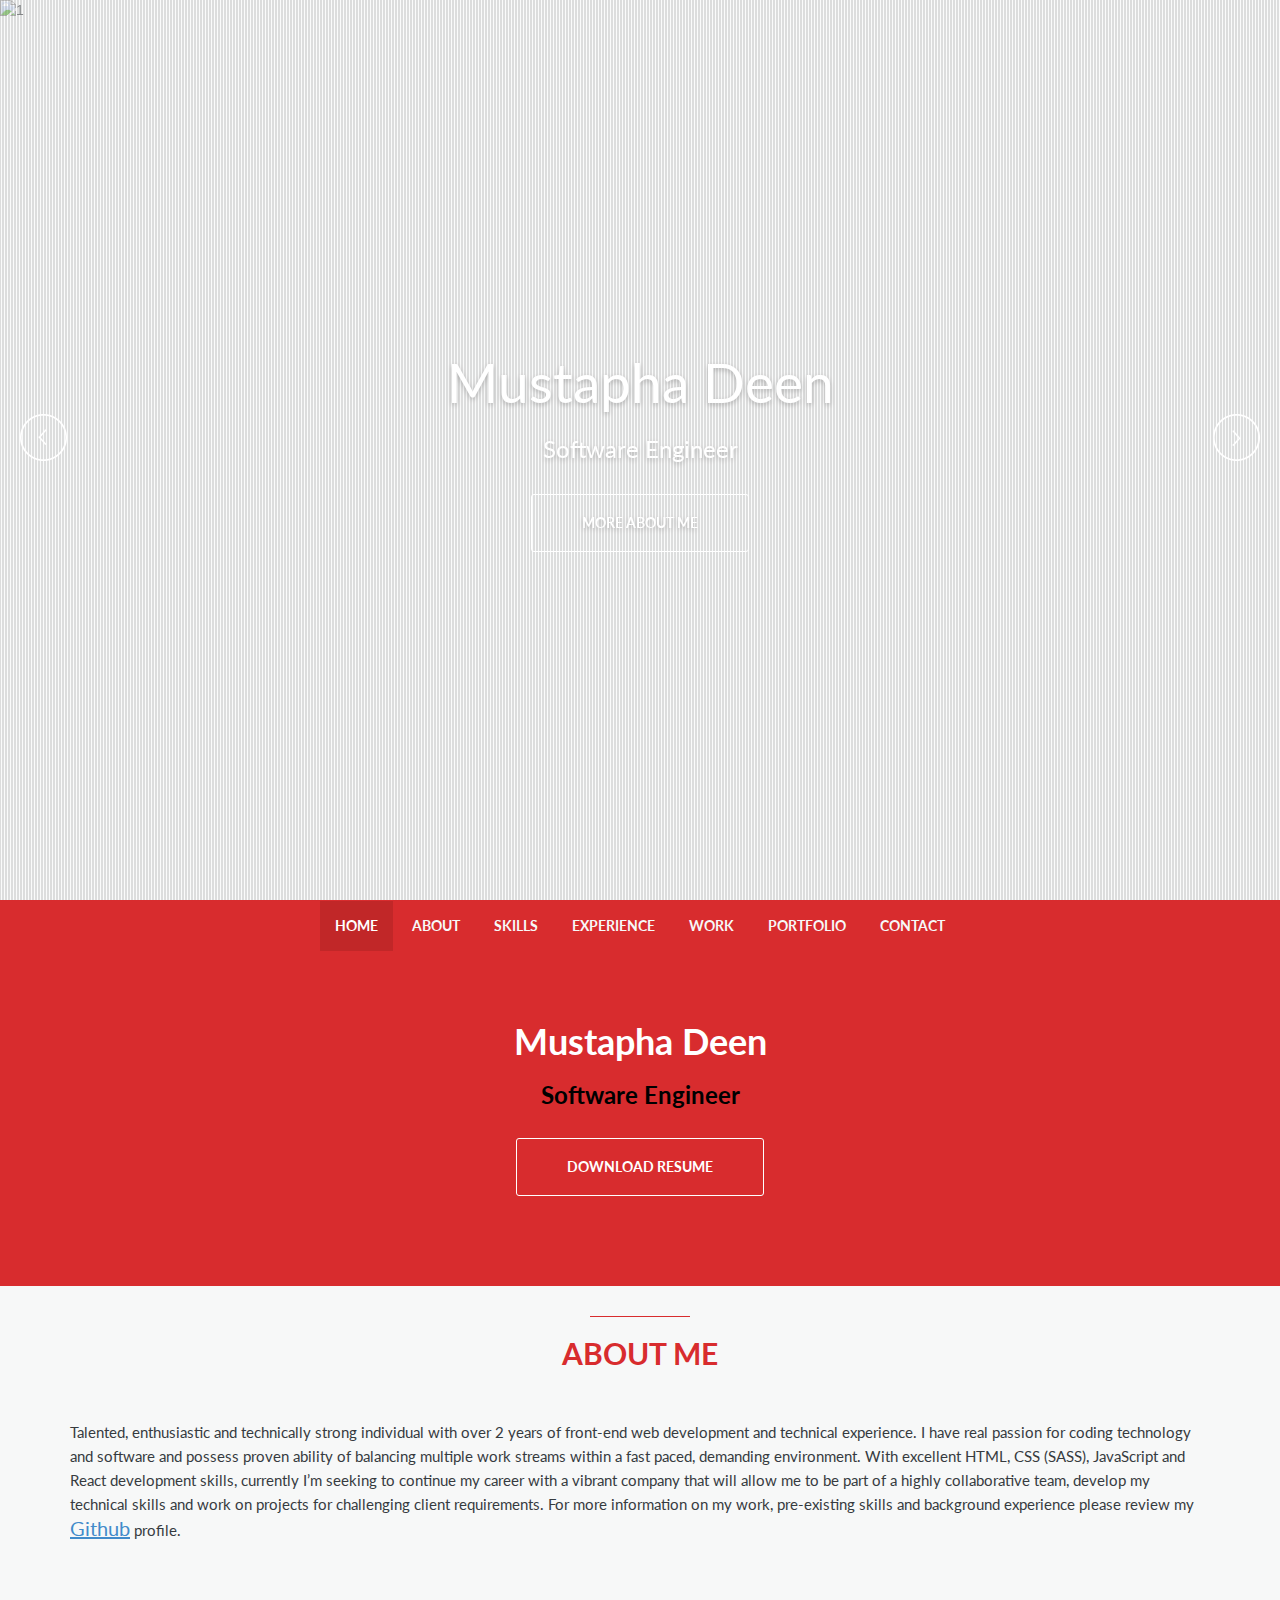
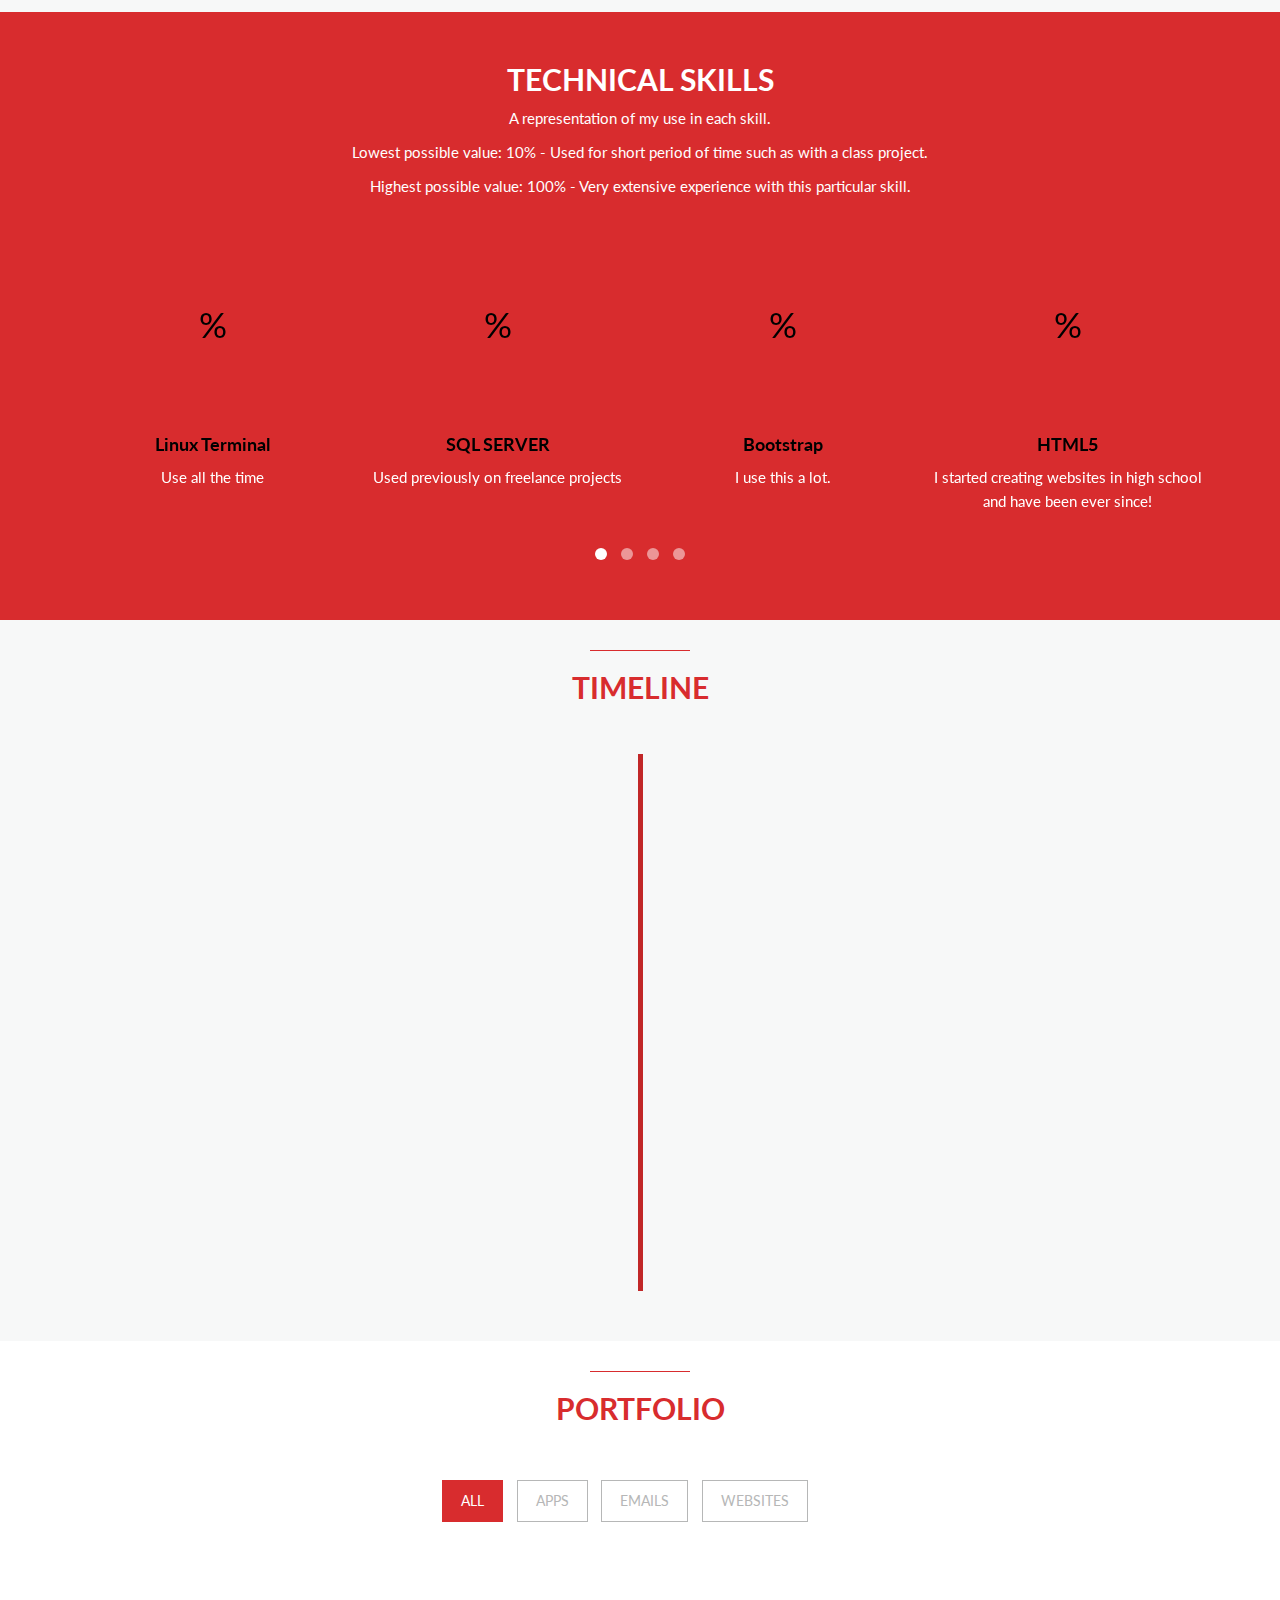
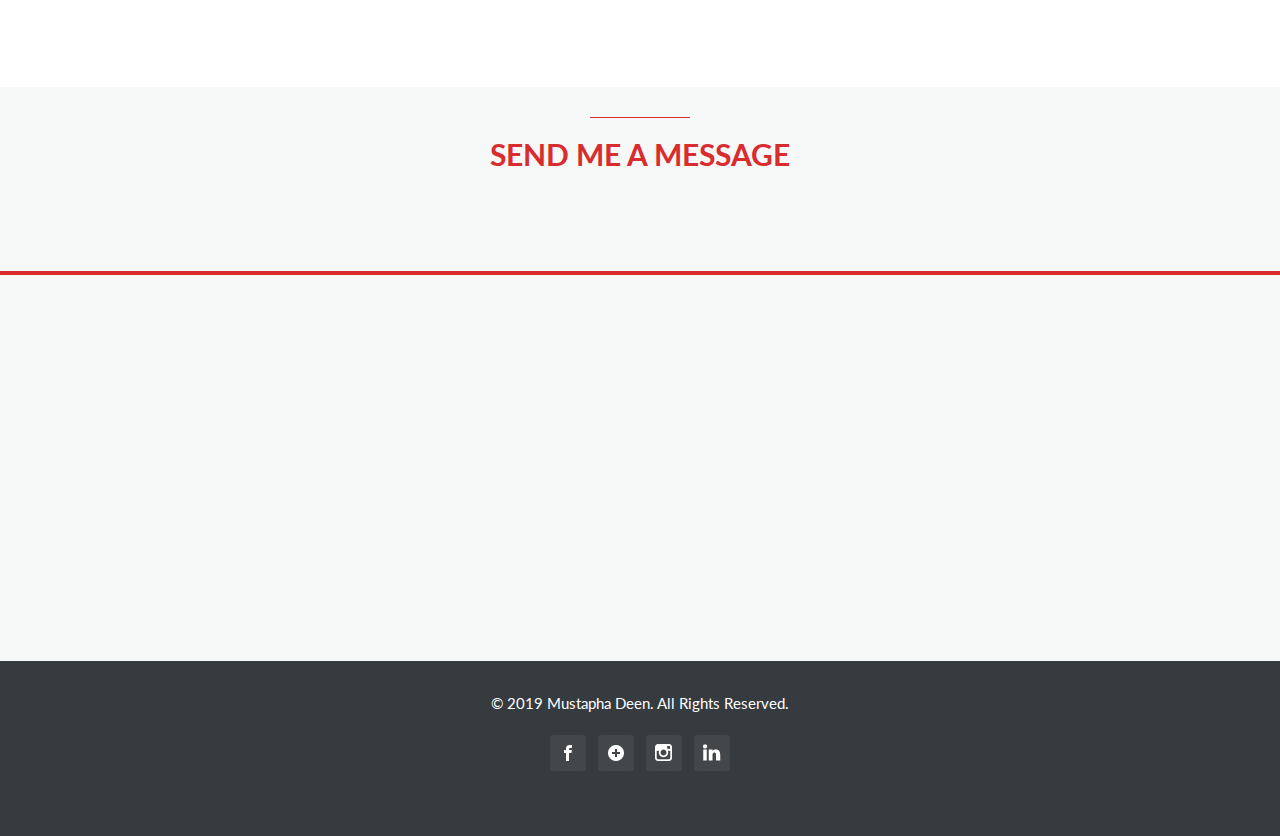
==== public/index.html @ ce8cebed "first commit" ====
<!DOCTYPE html>
<html>
<head>
	<title>Mustapha Deen</title>

	<meta http-equiv="Content-Type" content="text/html; charset=utf-8">
	<meta name="viewport" content="initial-scale = 1, maximum-scale = 1, user-scalable = no, width = device-width" />
	<meta name="keywords" content="Reece, Kenney, Reece Kenney, Software engineer, microsoft">
	<meta name="description" content="Reece Kenney, Software Engineer at Microsoft working on Cortana">

	<link rel="shortcut icon" href="favicon.png" />

<!--CSS-->
	<link href="style/reset.css" rel="stylesheet" type="text/css" />
	<link href='http://fonts.googleapis.com/css?family=Lato:300,400,700' rel='stylesheet' type='text/css'>
	<link href="style/bootstrap.min.css" rel="stylesheet" type="text/css" />
	<link href="style/jquery.fs.boxer.css" rel="stylesheet" type="text/css" />
	<link href="style/owl.carousel.css" rel="stylesheet" type="text/css" />
	<link href="style/style.css" rel="stylesheet" type="text/css" />
	<link rel="stylesheet" href="https://use.fontawesome.com/releases/v5.8.2/css/all.css" integrity="sha384-oS3vJWv+0UjzBfQzYUhtDYW+Pj2yciDJxpsK1OYPAYjqT085Qq/1cq5FLXAZQ7Ay" crossorigin="anonymous">
<!--CSS-->

	<script src="js/jquery-1.9.1.min.js" type="text/javascript"></script>
	<script src="js/modernizr-2.6.2.min.js" type="text/javascript"></script>

<!-- From  - Internet explorer compatability -->
<!--[if lt IE 9]>
	<script src="js/html5.js"></script>
<![endif]-->
<!--[if IE]>
	<style>
		.timeline li{display:block; -ms-filter: "progid: DXImageTransform.Microsoft.Alpha(Opacity=100)"; filter: alpha(opacity=100); opacity: 1;}
	</style>
<![endif]-->

</head>

<body data-spy="scroll" data-target=".navbar-flat" data-offset="55">
	<div class="loader">
		<div class="inner"></div>
	</div>
	<!--Welcome Section-->
	<section id="welcome">
		<div id="slides">
			<div class="overlay"></div>
			<div class="slides-container">
				<!--Slides-->
				<img src="images/slides/1.jpg" alt="1">
				<img src="images/slides/2.jpeg" alt="2">
				<img src="images/slides/3.jpeg" alt="3">
				<!--Slides-->
			</div>
			<nav class="slides-navigation">
				<a href="#" class="next"></a>
				<a href="#" class="prev"></a>
			</nav>
			<div class="welcome-message">
				<div class="heading">
					<p>Mustapha Deen</p>
					<p class="small">Software Engineer </p>
				</div>
				<a href="#home" class="borderBtn scrollto">MORE ABOUT ME</a>
			</div>
		</div>
	</section>
	<!--Welcome Section-->
	<!--Navbar Section-->
	<div class="navbar navbar-flat">
		<div class="container">
			<div class="navbar-header">
				<button type="button" class="navbar-toggle" data-toggle="collapse" data-target=".navbar-collapse">
					<span class="icon-bar"></span>
					<span class="icon-bar"></span>
					<span class="icon-bar"></span>
				</button>
				<a href="#" class="navbar-brand">MENU</a>
			</div>
			<div class="navbar-collapse collapse">
				<nav>
					<ul class="nav navbar-nav">
						<!--Nav Menu-->
						<li class="active"><a href="#welcome" class="scrollto">HOME</a></li>
						<li><a href="#about" class="scrollto">ABOUT</a></li>
						<li><a href="#skills" class="scrollto">SKILLS</a></li>
						<li><a href="#experience" class="scrollto">EXPERIENCE</a></li>
						<li><a href="#work" class="scrollto">WORK</a></li>
						<li><a href="#portfolio" class="scrollto">PORTFOLIO</a></li>
						<li><a href="#contact" class="scrollto">CONTACT</a></li>
						<!--Nav Menu-->
					</ul>
				</nav>
			</div>
		</div>
	</div>
	<!--Navbar Section-->
	<!--Home Section-->
	<section class="hero firstSec section colored" id="home">
		<div class="container">
			<div class="col-xs-6 col-md-4 profilePic">
				<img src="images/me2.jpg" alt="" class="img-circle">
			</div>
			<div class="heading">
				<h1>Mustapha Deen</h1>
				<h3>Software Engineer</h3>
				<a href="./doc/MDeen-Resume.docx" class="borderBtn">DOWNLOAD RESUME</a>
			</div>
		</div>
	</section>
	<!--Home Section-->
	<!--Services Section-->
	<section class="services section" id="about">
		<div class="container">
			<div class="divider"></div>
			<div class="heading">
				<h2>ABOUT ME</h2>
			</div>
			<div class="">

			 <p>Talented, enthusiastic and technically strong individual with over 2 years of front-end web development and technical experience. I have real passion for coding technology and software and possess proven ability of balancing multiple work streams within a fast paced, demanding environment. With excellent HTML, CSS (SASS), JavaScript and React development skills, currently I’m seeking to continue my career with a vibrant company that will allow me to be part of a highly collaborative team, develop my technical skills and work on projects for challenging client requirements. For more information on my work, pre-existing skills and background experience please review my <a style="font-size: 2rem; text-decoration: underline;" href="https://github.com/mdeen1">Github</a> profile.</p>
			</div>
			<div class="services-inner hidethis">

			</div>
		</div>
	</section>
	<!--Services Section-->

	<!--Skills Section-->
	<section class="skills section colored" id="skills">
		<div class="container">
			<div class="divider"></div>
			<div class="heading">
				<h2>TECHNICAL SKILLS</h2>
				<p>A representation of my use in each skill.</p>
				<p>Lowest possible value: 10% - Used for short period of time such as with a class project.</p>
				<p>Highest possible value: 100% - Very extensive experience with this particular skill.</p>
			</div>
			<div id="skills-slide">
				<!--Skills Items-->
				<div class="skill">
					<span class="chart" data-percent="80">
						<span class="percent"></span>
					</span>
					<h4>Linux Terminal</h4>
					<p>Use all the time</p>
				</div>
				<div class="skill">
					<span class="chart" data-percent="60">
						<span class="percent"></span>
					</span>
					<h4>SQL SERVER</h4>
					<p>Used previously on freelance projects</p>
				</div>
				<div class="skill">
					<span class="chart" data-percent="85">
						<span class="percent"></span>
					</span>
					<h4>Bootstrap</h4>
					<p>I use this a lot.</p>
				</div>
				<div class="skill">
					<span class="chart" data-percent="90">
						<span class="percent"></span>
					</span>
					<h4>HTML5</h4>
					<p>I started creating websites in high school and have been ever since!</p>
				</div>
				<div class="skill">
					<span class="chart" data-percent="90">
						<span class="percent"></span>
					</span>
					<h4>CSS</h4>
					<p>I have been using this since I started making websites</p>
				</div>
				<div class="skill">
					<span class="chart" data-percent="75">
						<span class="percent"></span>
					</span>
					<h4>JAVASCRIPT</h4>
					<p>This forms a large part of any web based project</p>
				</div>
				<div class="skill">
					<span class="chart" data-percent="60">
						<span class="percent"></span>
					</span>
					<h4>React</h4>
					<p>Used in my recent web based projects</p>
				</div>
				<div class="skill">
					<span class="chart" data-percent="50">
						<span class="percent"></span>
					</span>
					<h4>MYSQL</h4>
					<p>Used with any PHP project I undertake</p>
				</div>
				<div class="skill">
					<span class="chart" data-percent="35">
						<span class="percent"></span>
					</span>
					<h4>C</h4>
					<p>The first programming language I was introduced to!</p>
				</div>
				<div class="skill">
					<span class="chart" data-percent="75">
						<span class="percent"></span>
					</span>
					<h4>Sass</h4>
					<p>Used in most of projects</p>
				</div>
				<div class="skill">
					<span class="chart" data-percent="90">
						<span class="percent"></span>
					</span>
					<h4>Git</h4>
					<p>The language I used when I started learning about iOS development</p>
				</div>
				<div class="skill">
					<span class="chart" data-percent="75">
						<span class="percent"></span>
					</span>
					<h4>JQuery</h4>
					<p>Used in all of my web projects</p>
				</div>
				<div class="skill">
					<span class="chart" data-percent="30">
						<span class="percent"></span>
					</span>
					<h4>Python</h4>
					<p>Took a class in this</p>
				</div>

				<div class="skill">
					<span class="chart" data-percent="10">
						<span class="percent"></span>
					</span>
					<h4>X86</h4>
					<p>Used in my final year project for a class in college</p>
				</div>
				<!--Skills Items-->
			</div>
		</div>
	</section>
	<!--Services Section-->
	<!--Experience Section-->
	<section class="experience section" id="experience">
		<div class="container">
			<div class="divider"></div>
			<div class="heading">
				<h2>TIMELINE</h2>
			</div>
			<div class="row">
				<div class="timeline">
					<ul>
						<!--Experience Items-->
						<li class="animated">
							<div class="point"></div>
							<div class="bubble">
								<div class="bubble-arrow"></div>
								<p class="date">October 2016 - May 2018</p>
								<p class="name">Nova College</p>
								<p class="title">Studied Computer Science</p>
							</div>
						</li>
						<li class="animated odd">
							<div class="point"></div>
							<div class="bubble">
								<div class="bubble-arrow"></div>
								<p class="date">December 2016 - August 2017</p>
								<p class="name">Started at Northern Virginia College</p>
								<p class="title">Computer Lab Technician</p>
							</div>
						</li>
						<li class="animated">
							<div class="point"></div>
							<div class="bubble">
								<div class="bubble-arrow"></div>
								<p class="date">September 20118 - June 2020</p>
								<p class="name">George Mason University, VA, USA</p>
								<p class="title">Studied Computer Science</p>
							</div>
						</li>
						<li class="animated odd">
							<div class="point"></div>
							<div class="bubble">
								<div class="bubble-arrow"></div>
								<p class="date">October 2017 – June 2018</p>
								<p class="name">The Swiss Bakery</p>
								<p class="title">Webmaster/Marketing </p>
							</div>
						</li>
						<!--Experience Items-->
					</ul>
				</div>
			</div>
		</div>
	</section>
	<!--Services Section-->

	<!--Experience Section-->
	<!--Portfolio Section-->
	<section class="portfolio section" id="portfolio">
		<div class="container">
			<div class="divider"></div>
			<div class="heading">
				<h2>PORTFOLIO</h2>
			</div>
			<div class="filter row">
				<ul id="filters">
					<!--Portfolio Filters-->
					<li><a href="#" data-filter="*" class="current">ALL</a></li>
					<li><a href="#" data-filter=".apps">APPS</a></li>
					<li><a href="#" data-filter=".emails">EMAILS</a></li>
					<li><a href="#" data-filter=".websites">WEBSITES</a></li>
					<!--Portfolio Filters-->
				</ul>
			</div>
			<div class="items">
				<ul class="row portfolio-items">
					<!--Portfolio Items-->
					<li class="websites col-xs-6 col-sm-4 col-md-3 col-lg-3" onclick="">
						<div class="item">
							<img src="images/portfolio/Bike De.png" alt="">
							<div class="icons">
								<a href="images/portfolio/Bike De.png"  data-gallery="portfolio" title="Functioning Ecommerce website." class="fullwidth"><i class="fa fa-search"></i></a>
								<a href="https://bikeshop1.netlify.com/" class="projectlink" target="_blank"><i class="fa fa-eye"></i></a>
							</div>
							<div class="mask"></div>
						</div>
					</li>
					<li class="websites col-xs-6 col-sm-4 col-md-3 col-lg-3" onclick="">
						<div class="item">
							<img src="images/portfolio/Koozmetik.png" alt="">
							<div class="icons">
								<a href="images/portfolio/Koozmetik.png"  data-gallery="portfolio" title="Personal care responsive website.Using Bootstrap, jQuery for DOM manipulation , and subtle animations for small interactions  " class="fullwidth"><i class="fa fa-search"></i></a>
								<a href="https://koozmetik.netlify.com" class="projectlink" target="_blank"><i class="fa fa-eye"></i></a>
							</div>
							<div class="mask"></div>
						</div>
					</li>
					<li class="websites col-xs-6 col-sm-4 col-md-3 col-lg-3" onclick="">
						<div class="item">
							<img src="images/portfolio/Pierra Durmont.png"alt="">
							<div class="icons">
								<a href="images/portfolio/Pierra Durmont.png" data-gallery="portfolio" title="Clothing site " class="fullwidth"><i class="fa fa-search"></i></a>
								<a href="https://pierradurmont.netlify.com" class="projectlink" target="_blank"><i class="fa fa-eye"></i></a>
							</div>
							<div class="mask"></div>
						</div>
					</li>

					<li class="websites col-xs-6 col-sm-4 col-md-3 col-lg-3" onclick="">
						<div class="item">
							<img src="images/portfolio/Rustic House.png" alt="">
							<div class="icons">
								<a href="images/portfolio/Rustic House.png" data-gallery="portfolio" title="Nice food and bar resturant" class="fullwidth"><i class="fa fa-search"></i></a>
								<a href="https://rustichouse.netlify.com" class="projectlink" target="_blank"><i class="fa fa-eye"></i></a>
							</div>
							<div class="mask"></div>
						</div>
					</li>
					<li class="websites col-xs-6 col-sm-4 col-md-3 col-lg-3" onclick="">
						<div class="item">
							<img src="images/portfolio/myTunes.png" alt="">
							<div class="icons">
								<a href="images/portfolio/myTunes.png" data-gallery="portfolio" title="A fun twist to the Itunes web page, responsive and mobile friendly site appealing to the youth." class="fullwidth"><i class="fa fa-search"></i></a>
								<a href="https://mytunes1.netlify.com" class="projectlink" target="_blank"><i class="fa fa-eye"></i></a>
							</div>
							<div class="mask"></div>
						</div>
					</li>

					<li class="websites col-xs-6 col-sm-4 col-md-3 col-lg-3" onclick="">
						<div class="item">
							<img src="images/portfolio/Movcam.png" alt="">
							<div class="icons">
								<a href="images/portfolio/Movcam.png" data-gallery="portfolio" title="For movie fanatics, who are interested in the latest equipment in the industry." class="fullwidth"><i class="fa fa-search"></i></a>
								<a href="https://movcam.netlify.com/" class="projectlink" target="_blank"><i class="fa fa-eye"></i></a>
							</div>
							<div class="mask"></div>
						</div>
					</li>

					<li class="websites col-xs-6 col-sm-4 col-md-3 col-lg-3" onclick="">
            	<div class="item">
							<img src="images/portfolio/Aparna.png" alt="">
							<div class="icons">
								<a href="images/portfolio/Aparna.png"  data-gallery="portfolio" title="The project consists of Bootstrap's grid system, jQuery for DOM manipulation and interactivity, and the implementation of custom CSS shapes for some of the aesthetic elements." class="fullwidth"><i class="fa fa-search"></i></a>
								<a href="https://aparna.netlify.com" class="projectlink" target="_blank"><i class="fa fa-eye"></i></a>
							</div>
							<div class="mask"></div>
						</div>
					</li>

					<li class="websites col-xs-6 col-sm-4 col-md-3 col-lg-3" onclick="">
						<div class="item">
							<img src="images/portfolio/Travelville.png" alt="">
							<div class="icons">
								<a href="images/portfolio/Travelville.png" data-gallery="portfolio" title="A luxurious travel destination site" class="fullwidth"><i class="fa fa-search"></i></a>
								<a href="https://travelville1.netlify.com" class="projectlink" target="_blank"><i class="fa fa-eye"></i></a>
							</div>
							<div class="mask"></div>
						</div>
					</li>
					<li class="emails col-xs-6 col-sm-4 col-md-3 col-lg-3" onclick="">
						<div class="item">
							<img src="images/portfolio/Kayak-email.png"  alt="">
							<div class="icons">
								<a href="images/portfolio/Kayak-email.png" data-gallery="portfolio" title="promotional email - inspiration Hyatt hotel" class="fullwidth"><i class="fa fa-search"></i></a>
								<a href="https://kayakemail1.netlify.com" class="projectlink" target="_blank"><i class="fa fa-eye"></i></a>
							</div>
							<div class="mask"></div>
						</div>
					</li>
					<li class="apps col-xs-6 col-sm-4 col-md-3 col-lg-3" onclick="">
						<div class="item">
							<img src="images/portfolio/Budget-app.png" alt="">
							<div class="icons">
								<a href="images/portfolio/Budget-app.png" data-gallery="portfolio" title="Calculate your income and expenses with the budget app." class="fullwidth"><i class="fa fa-search"></i></a>
								<a href="https://budgetapp1.netlify.com" class="projectlink" target="_blank"><i class="fa fa-eye"></i></a>
							</div>
							<div class="mask"></div>
						</div>
					</li>
					<li class="emails col-xs-6 col-sm-4 col-md-3 col-lg-3" onclick="">
						<div class="item">
							<img src="images/portfolio/Hyatt.png" alt="">
							<div class="icons">
								<a href="images/portfolio/Hyatt.png" data-gallery="portfolio" title="promotional email - inspiration Hyatt hotel" class="fullwidth"><i class="fa fa-search"></i></a>
								<a href="https://hyattmail.netlify.com" class="projectlink" target="_blank"><i class="fa fa-eye"></i></a>
							</div>
							<div class="mask"></div>
						</div>
					</li>

					<li class="apps col-xs-6 col-sm-4 col-md-3 col-lg-3" onclick="">
						<div class="item">
							<img src="images/portfolio/Wheel of Success.png" alt="">
							<div class="icons">
								<a href="images/portfolio/Wheel of Success.png" data-gallery="portfolio" title="Class wheel of fortune game, with a twist.Focusing topic success." class="fullwidth"><i class="fa fa-search"></i></a>
								<a href="https://wheelofsuccess.netlify.com" class="projectlink" target="_blank"><i class="fa fa-eye"></i></a>
							</div>
							<div class="mask"></div>
						</div>
					</li>
					<!--Portfolio Items-->
				</ul>
			</div>
		</div>
	</section>
	<!--Portfolio Section-->
	<!--Contact Section-->
	<section class="contact section" id="contact">
		<div class="container">
			<div class="divider"></div>
			<div class="heading">
				<h2><a href="mailto:mdeen3@outlook.com" style="color: #D82C2E;">SEND ME A MESSAGE</a></h2>
			</div>

		</div>
	</section>
	<!--Contact Section-->
	<div id="map"></div>
	<div class="clear"></div>
	<!--Footer Section-->
	<footer class="section">
		<div class="container">
			<p>&copy; 2019 Mustapha Deen. All Rights Reserved.</p>
			<ul>
				<li><a target="_blank" class="facebook" href="#"></a></li>
				<li><a target="_blank" class="google" href="#"></a></li>
				<li><a target="_blank" class="instagram" href="#"></a></li>
				<li><a target="_blank" class="linkedin" href="#"></a></li>

			</ul>
		</div>
	</footer>
	<!--Footer Section-->
<!--Scripts-->
	<script src="js/jquery.easing.1.3.js" type="text/javascript"></script>
	<script src="js/jquery.easypiechart.min.js" type="text/javascript"></script>
	<script src="js/isotope.pkgd.min.js" type="text/javascript"></script>
	<script src="js/bootstrap.min.js" type="text/javascript"></script>
	<script src="js/jquery.fs.boxer.min.js" type="text/javascript"></script>
	<script src="js/jquery.form-validator.min.js" type="text/javascript"></script>
	<script src="https://maps.googleapis.com/maps/api/js?sensor=false" type="text/javascript"></script>
	<script src="js/owl.carousel.min.js" type="text/javascript"></script>
	<script src="js/jquery.superslides.min.js" type="text/javascript"></script>
	<script src="js/jquery.inview.min.js" type="text/javascript"></script>
	<script src="js/script.js" type="text/javascript"></script>
<!--Scripts-->
</body>
</html>
---- public/style/style.css ----
/*
* @project: One - Flat Theme;
* @author: 	SF Theme;
*/
/*------------------------------------------------------------------
[Color Codes]
Dark Red: botc12728;
Light Red: #d82c2e;
Dark Grey: #363b3f;
Dark Grey 2: #b6b7b7;
Social Buttons: #444749;
Light Grey: #f7f8f8;
Bubbles:#BFBFBF;
White: #ffffff;
Black: #000000;
-------------------------------------------------------------------*/
/*------------------------------------------------------------------
[Table of contents]

1. Welcome
2. Navbar
3. About 
4. Skills 
5. Work Experience 
6. Portfolio 
7. Contact
8. Footer
-------------------------------------------------------------------*/
/*------------------------------------------------------------------
[0. General Body]
-------------------------------------------------------------------*/
body { color: #363b3f; background: #f7f8f8; }

.section { padding: 30px 0 50px 0px; }
.section h1, .section h2, .section h3, .section h4 { font-family: "Lato", sans-serif; font-weight: 700; color: #d82c2e; }
.section p { font-family: "Lato", sans-serif; font-weight: 400; font-size: 15px; line-height: 24px; }
.section .heading { text-align: center; padding-bottom: 40px; }
.section .profilePic { text-align: center; margin: 0 auto; float: none; }
.section .divider { width: 100px; height: 1px; background: #d82c2e; margin: 0 auto; }

section.colored h1, section.colored h2, section.colored h3, section.colored h4, section.colored p { color: white; }

.btn, .filter a { font-family: "Lato", sans-serif; font-weight: 400; font-size: 14px; text-decoration: none; background: white; color: #b6b7b7; border: 1px solid #b6b7b7; padding: 18px; -webkit-transition: all 0.3s ease-in, 0s; -moz-transition: all 0.3s ease-in, 0s; -o-transition: all 0.3s ease-in, 0s; -ms-transition: all 0.3s ease-in, 0s; transition: all 0.3s ease-in, 0s; }
.btn:hover, .filter a:hover, .btn:focus, .filter a:focus { background-color: #d82c2e; border-color: #d82c2e; color: white; }

.borderBtn, .contactform button { font-family: "Lato", sans-serif; font-weight: 700; font-size: 14px; text-decoration: none; color: white; border: 1px solid white; padding: 18px 50px 18px 50px; display: inline-block; -webkit-border-radius: 3px; -moz-border-radius: 3px; -ms-border-radius: 3px; -o-border-radius: 3px; border-radius: 3px; -webkit-transition: all 0.3s ease-in, 0s; -moz-transition: all 0.3s ease-in, 0s; -o-transition: all 0.3s ease-in, 0s; -ms-transition: all 0.3s ease-in, 0s; transition: all 0.3s ease-in, 0s; }
.borderBtn:hover, .contactform button:hover, .borderBtn:focus, .contactform button:focus { background-color: white; color: #d82c2e; text-decoration: none; }

section .centered { margin: 0 auto; float: none; }

.hidethis { -ms-filter: "progid:DXImageTransform.Microsoft.Alpha(Opacity=" 0 ")"; filter: alpha(opacity=0); opacity: 0; }

.loader { width: 100%; height: 100%; background: white; position: fixed; top: 0px; left: 0px; z-index: 1000; }
.loader .inner { width: 100%; height: 100%; background: url(../images/loader.gif) center center no-repeat; }

/*------------------------------------------------------------------
[1. Welcome]
-------------------------------------------------------------------*/
.overlay { width: 100%; height: 100%; position: absolute; z-index: 3; background: url(../images/overlay.png); }

.slides-container { display: none; }

.slides-navigation { margin: 0 auto; position: absolute; z-index: 11; top: 46%; width: 100%; }
.slides-navigation .prev, .slides-navigation .next { position: absolute; display: block; width: 47px; height: 47px; background: url(../images/prevnext.png); }
.slides-navigation .prev { left: 20px; background-position: bottom; }
.slides-navigation .next { right: 20px; background-position: top; }

.welcome-message { position: absolute; width: 100%; height: 250px; top: 50%; margin-top: -125px; z-index: 10; text-align: center; }
.welcome-message .heading { padding: 18px 0px; }
.welcome-message p { font-family: "Lato", sans-serif; font-size: 55px; color: white; -webkit-text-shadow: 0px 2px 5px rgba(0, 0, 0, 0.4); -moz-text-shadow: 0px 2px 5px rgba(0, 0, 0, 0.4); -o-text-shadow: 0px 2px 5px rgba(0, 0, 0, 0.4); -ms-text-shadow: 0px 2px 5px rgba(0, 0, 0, 0.4); text-shadow: 0px 2px 5px rgba(0, 0, 0, 0.4); }
.welcome-message p.small { font-family: "Lato", sans-serif; font-size: 24px; color: white; }
.welcome-message .borderBtn, .welcome-message .contactform button, .contactform .welcome-message button { -webkit-text-shadow: 0px 2px 5px rgba(0, 0, 0, 0.4); -moz-text-shadow: 0px 2px 5px rgba(0, 0, 0, 0.4); -o-text-shadow: 0px 2px 5px rgba(0, 0, 0, 0.4); -ms-text-shadow: 0px 2px 5px rgba(0, 0, 0, 0.4); text-shadow: 0px 2px 5px rgba(0, 0, 0, 0.4); }
.welcome-message .borderBtn:hover, .welcome-message .contactform button:hover, .contactform .welcome-message button:hover { -webkit-text-shadow: 0px 2px 5px transparent; -moz-text-shadow: 0px 2px 5px transparent; -o-text-shadow: 0px 2px 5px transparent; -ms-text-shadow: 0px 2px 5px transparent; text-shadow: 0px 2px 5px transparent; }

/*------------------------------------------------------------------
[2. Navbar]
-------------------------------------------------------------------*/
.navbar-flat { background: #d82c2e; margin-bottom: 0px; -webkit-border-radius: 0px; -moz-border-radius: 0px; -ms-border-radius: 0px; -o-border-radius: 0px; border-radius: 0px; }
.navbar-flat .navbar-collapse { text-align: center; }
.navbar-flat .navbar-toggle .icon-bar { background: white; }
.navbar-flat ul { float: none; }
.navbar-flat li { display: inline-block; float: none; }
.navbar-flat li a:hover { background: #c12728; color: white; }
.navbar-flat li a:focus { background: #c12728; color: white; }
.navbar-flat li.active a { background: #c12728; color: white; }
.navbar-flat a { font-family: "Lato", sans-serif; font-weight: 700; color: #f7f8f8; -webkit-transition: all 0.3s ease-in, 1s; -moz-transition: all 0.3s ease-in, 1s; -o-transition: all 0.3s ease-in, 1s; -ms-transition: all 0.3s ease-in, 1s; transition: all 0.3s ease-in, 1s; }
.navbar-flat .navbar-brand { display: none; }

/*------------------------------------------------------------------
[3. About]
-------------------------------------------------------------------*/
.hero { background: #d82c2e; color: white; }
.hero .borderBtn, .hero .contactform button, .contactform .hero button { margin-top: 20px; }
.hero h3 { color: black !important; }

.firstSec { padding-top: 30px; }

.firstSec.fixed { padding-top: 80px; }

.services .services-inner { margin-top: 20px; -webkit-transition: all 0.3s ease-in, 0s; -moz-transition: all 0.3s ease-in, 0s; -o-transition: all 0.3s ease-in, 0s; -ms-transition: all 0.3s ease-in, 0s; transition: all 0.3s ease-in, 0s; }

.service { border: 1px solid #e3e5e5; padding-top: 50px; padding-bottom: 50px; text-align: center; color: #d82c2e; margin-left: -1px; -webkit-transition: all 0.3s ease-in, 1s; -moz-transition: all 0.3s ease-in, 1s; -o-transition: all 0.3s ease-in, 1s; -ms-transition: all 0.3s ease-in, 1s; transition: all 0.3s ease-in, 1s; }
.service h3 { color: black; -webkit-transition: all 0.3s ease-in, 0s; -moz-transition: all 0.3s ease-in, 0s; -o-transition: all 0.3s ease-in, 0s; -ms-transition: all 0.3s ease-in, 0s; transition: all 0.3s ease-in, 0s; }
.service i { width: 51px; height: 45px; margin: 0 auto; display: block; background: url(../images/icons.png) no-repeat; -webkit-transition: all 0.3s ease-in, 0s; -moz-transition: all 0.3s ease-in, 0s; -o-transition: all 0.3s ease-in, 0s; -ms-transition: all 0.3s ease-in, 0s; transition: all 0.3s ease-in, 0s; }
.service .heart { background-position: left top; }
.service .bulp { background-position: -51px top; }
.service .graph { background-position: -102px top; }
.service .coding { background-position: -152px top; }
.service .globe { background-position: -204px top; }
.service .music { background-position: -255px top; }
.service .pencil { background-position: -306px top; }
.service .camera { background-position: -357px top; }
.service .vcamera { background-position: -408px top; }
.service .cloud { background-position: -459px top; }
.service:hover, .service:focus { background-color: #d82c2e; border-color: #d82c2e; color: white; }
.service:hover h3, .service:focus h3 { color: white; }
.service:hover .heart, .service:focus .heart { background-position: left bottom; }
.service:hover .bulp, .service:focus .bulp { background-position: -51px bottom; }
.service:hover .graph, .service:focus .graph { background-position: -103px bottom; }
.service:hover .coding, .service:focus .coding { background-position: -152px bottom; }
.service:hover .globe, .service:focus .globe { background-position: -204px bottom; }
.service:hover .music, .service:focus .music { background-position: -255px bottom; }
.service:hover .pencil, .service:focus .pencil { background-position: -306px bottom; }
.service:hover .camera, .service:focus .camera { background-position: -357px bottom; }
.service:hover .vcamera, .service:focus .vcamera { background-position: -408px bottom; }
.service:hover .cloud, .service:focus .cloud { background-position: -459px bottom; }

/*------------------------------------------------------------------
[4. Skills]
-------------------------------------------------------------------*/
section.skills { background: #d82c2e; }
section.skills h4 { color: black !important; }

.skill { margin: 0 auto 20px auto; float: none; text-align: center; }

.chart { position: relative; width: 152px; height: 152px; display: inline-block; margin: 0 0 25px 0px; text-align: center; }
.chart canvas { position: absolute; left: 0px; top: 0px; }
.chart .percent { font-family: "Lato", sans-serif; color: black; line-height: 152px; display: inline-block; font-size: 35px; }
.chart .percent:after { content: '%'; }

/*------------------------------------------------------------------
[5. Work Experience]
-------------------------------------------------------------------*/
.timeline { float: left; width: 100%; background: url(../images/timelinebg.png) center top repeat-y; padding: 50px 0 42px 0px; /* Animations */ }
.timeline ul { float: left; width: 100%; }
.timeline li { float: left; width: 50%; position: relative; -ms-filter: "progid:DXImageTransform.Microsoft.Alpha(Opacity=" 0 ")"; filter: alpha(opacity=0); opacity: 0; }
.timeline .point { width: 57px; height: 57px; background: url(../images/timeline-item.png); position: absolute; right: -28px; top: 4px; }
.timeline .bubble-arrow { width: 16px; height: 25px; background: url(../images/bubbles-arrow.png) left top no-repeat; position: absolute; top: 20px; right: -10px; }
.timeline .bubble { float: right; width: 64.4%; margin: 0px 30px 0 0px; padding: 22px 32px 25px 30px; background: #363b3f; position: relative; -webkit-border-radius: 6px; -moz-border-radius: 6px; -ms-border-radius: 6px; -o-border-radius: 6px; border-radius: 6px; -webkit-box-shadow: 1px 2px 2px 2px rgba(0, 0, 0, 0.1); -moz-box-shadow: 1px 2px 2px 2px rgba(0, 0, 0, 0.1); -o-box-shadow: 1px 2px 2px 2px rgba(0, 0, 0, 0.1); -ms-box-shadow: 1px 2px 2px 2px rgba(0, 0, 0, 0.1); box-shadow: 1px 2px 2px 2px rgba(0, 0, 0, 0.1); -webkit-transition: all 0.2s linear, 1s; -moz-transition: all 0.2s linear, 1s; -o-transition: all 0.2s linear, 1s; -ms-transition: all 0.2s linear, 1s; transition: all 0.2s linear, 1s; }
.timeline .bubble:hover { -webkit-transform: scale(1.05, 1.05); -moz-transform: scale(1.05, 1.05); -o-transform: scale(1.05, 1.05); -ms-transform: scale(1.05, 1.05); transform: scale(1.05, 1.05); }
.timeline .bubble p { font-family: "Lato", sans-serif; font-size: 14px; line-height: 1.3; font-weight: 400; color: white; margin: 0px; text-align: left; margin: 0 0 15px 0px; }
.timeline .bubble p.name { font-size: 20px; font-weight: 700; margin: 0px; }
.timeline .bubble p.title { font-size: 14px; font-weight: 400; margin: 0px; }
.timeline .bubble a {font-family: "Lato", sans-serif; font-size: 14px; line-height: 1.3; font-weight: 400; color: white; margin: 0px; text-align: left; margin: 0 0 15px 0px; text-decoration: none;}
.timeline .odd { margin: 80px 0 0 0; }
.timeline .odd .bubble-arrow { left: -10px; right: auto; background-position: right top; }
.timeline .odd .bubble { margin: 0px 0px 0 30px; }
.timeline .odd .point { left: -29px; }
.timeline .odd .timestamp { float: left; }
.timeline .odd .timestamp p.date, .timeline .odd .timestamp p.time { text-align: left; margin: 0 0 0 50px; }
.timeline .odd .timestamp p.date { margin-top: 10px; }
.timeline .odd .bubble { float: left; }
.timeline .odd .bubble img { left: auto; right: -34px; }
.timeline li:nth-child(1) { animation-delay: 0.2s; -webkit-animation-delay: 0.2s; -moz-animation-delay: 0.2s; -o-animation-delay: 0.2s; -ms-animation-delay: 0.2s; }
.timeline li:nth-child(2) { animation-delay: 0.4s; -webkit-animation-delay: 0.4s; -moz-animation-delay: 0.4s; -o-animation-delay: 0.4s; -ms-animation-delay: 0.4s; }
.timeline li:nth-child(3) { animation-delay: 0.8s; -webkit-animation-delay: 0.8s; -moz-animation-delay: 0.8s; -o-animation-delay: 0.8s; -ms-animation-delay: 0.8s; }
.timeline li:nth-child(4) { animation-delay: 1s; -webkit-animation-delay: 1s; -moz-animation-delay: 1s; -o-animation-delay: 1s; -ms-animation-delay: 1s; }
.timeline li:nth-child(5) { animation-delay: 1.2s; -webkit-animation-delay: 1.2s; -moz-animation-delay: 1.2s; -o-animation-delay: 1.2s; -ms-animation-delay: 1.2s; }
.timeline li:nth-child(6) { animation-delay: 1.4s; -webkit-animation-delay: 1.4s; -moz-animation-delay: 1.4s; -o-animation-delay: 1.4s; -ms-animation-delay: 1.4s; }
.timeline li:nth-child(7) { animation-delay: 1.6s; -webkit-animation-delay: 1.6s; -moz-animation-delay: 1.6s; -o-animation-delay: 1.6s; -ms-animation-delay: 1.6s; }
.timeline li:nth-child(8) { animation-delay: 1.8s; -webkit-animation-delay: 1.8s; -moz-animation-delay: 1.8s; -o-animation-delay: 1.8s; -ms-animation-delay: 1.8s; }
.timeline li:nth-child(9) { animation-delay: 2s; -webkit-animation-delay: 2s; -moz-animation-delay: 2s; -o-animation-delay: 2s; -ms-animation-delay: 2s; }
.timeline li:nth-child(10) { animation-delay: 2.2s; -webkit-animation-delay: 2.2s; -moz-animation-delay: 2.2s; -o-animation-delay: 2.2s; -ms-animation-delay: 2.2s; }

/*------------------------------------------------------------------
[. Projects]
-------------------------------------------------------------------*/
.projects_info {
	width:100%; 
	margin-left: auto; 
	margin-right: auto; 
	text-align:center; 
	display:inline-block; 
	margin-top:50px;
}

#projects {
	float: left;
	width: 45%;
	max-width: 513px;
	min-height: 165px;
	margin: 0 5px 0 10px;
}

#projects img {
	height: 150px;
	float: left;
	margin-right: 40px;
	margin-bottom: 10px;
}
#projects a {
	text-decoration: underline;
	color: #fff;
}

/*------------------------------------------------------------------
[6. Portfolio]
-------------------------------------------------------------------*/
.filter { text-align: center; width: 100%; }
.filter li { display: inline-block; padding: 5px; }
.filter a { display: block; padding-top: 10px; padding-bottom: 10px; }
.filter .current { background-color: #d82c2e; border-color: #d82c2e; color: white; }

section.portfolio { background: white; }

.portfolio-items { -webkit-transition: all 0.2s linear, 1s; -moz-transition: all 0.2s linear, 1s; -o-transition: all 0.2s linear, 1s; -ms-transition: all 0.2s linear, 1s; transition: all 0.2s linear, 1s; }
.portfolio-items li { padding: 5px; display: block; z-index: 2; }
.portfolio-items li img { -webkit-transition: all 0.2s linear, 1s; -moz-transition: all 0.2s linear, 1s; -o-transition: all 0.2s linear, 1s; -ms-transition: all 0.2s linear, 1s; transition: all 0.2s linear, 1s; }
.portfolio-items .item { position: relative; display: block; overflow: hidden; }
.portfolio-items .mask { width: 100%; height: 100%; background: url(../images/mask.png); position: absolute; left: 0px; top: 0px; z-index: 2; -ms-filter: "progid:DXImageTransform.Microsoft.Alpha(Opacity=" 0 ")"; filter: alpha(opacity=0); opacity: 0; -webkit-transition: all 0.2s linear, 1s; -moz-transition: all 0.2s linear, 1s; -o-transition: all 0.2s linear, 1s; -ms-transition: all 0.2s linear, 1s; transition: all 0.2s linear, 1s; }
.portfolio-items .icons { position: absolute; width: 90px; height: 40px; left: 50%; top: 50%; margin: -21px auto 0 -47px; text-align: center; z-index: 3; }
.portfolio-items .icons i { color: white; font-size: 20px; margin-top: 9px; }
.portfolio-items .projectlink, .portfolio-items .fullwidth { width: 40px; height: 40px; background: #c12728; position: relative; -webkit-transition: all 0.2s ease-in-out, 0.2s; -moz-transition: all 0.2s ease-in-out, 0.2s; -o-transition: all 0.2s ease-in-out, 0.2s; -ms-transition: all 0.2s ease-in-out, 0.2s; transition: all 0.2s ease-in-out, 0.2s; }
.portfolio-items .fullwidth { float: left; top: -200px; }
.portfolio-items .projectlink { float: right; bottom: -200px; }
.portfolio-items li .item:hover img { -webkit-transform: scale(1.05, 1.05); -moz-transform: scale(1.05, 1.05); -o-transform: scale(1.05, 1.05); -ms-transform: scale(1.05, 1.05); transform: scale(1.05, 1.05); }
.portfolio-items li .item:hover .mask { -ms-filter: "progid:DXImageTransform.Microsoft.Alpha(Opacity=" 100 ")"; filter: alpha(opacity=1); opacity: 1; }
.portfolio-items li .item:hover .fullwidth { top: 0px; }
.portfolio-items li .item:hover .projectlink { bottom: 0px; }

.fancybox-close { top: 0px; right: 0px; }

/*------------------------------------------------------------------
[7. Contact]
-------------------------------------------------------------------*/
section.contact .details { text-align: center; padding: 0 0 30px 0px; }
section.contact .details p { font-family: "Lato", sans-serif; font-size: 30px; font-weight: 300; }
section.contact .details p.bigger { font-size: 40px; font-weight: 700; margin-top: 20px; }

.contactform input, .contactform textarea { border: 1px solid #b6b7b7; color: #363b3f; background: none; padding: 15px 30px; margin: 0 3% 20px 0px; resize: none; }
.contactform .error, .contactform .form-error { border-color: #c12728 !important; }
.contactform .no-margin { margin-right: 0px; }
.contactform input.col-lg-6 { width: 48.5%; }
.contactform button { background: #d82c2e; }
.contactform button:hover, .contactform button:focus { border-color: #d82c2e; }
.contactform p { text-align: center; }

.form a { color: white; }

#map { float: left; width: 100%; height: 390px; border-top: 4px solid #d82c2e; }

/*------------------------------------------------------------------
[8. Footer]
-------------------------------------------------------------------*/
footer { background: #363b3f; }
footer p { font-size: 12px; color: white; text-align: center; }
footer ul { width: 100%; text-align: center; margin-top: 20px; }
footer li { display: inline-block; margin: 0 4px; }
footer li a { display: block; text-decoration: none; border-bottom: none; padding: 18px; -webkit-border-radius: 3px; -moz-border-radius: 3px; -ms-border-radius: 3px; -o-border-radius: 3px; border-radius: 3px; -webkit-transition: all 0.3s ease-in, 1s; -moz-transition: all 0.3s ease-in, 1s; -o-transition: all 0.3s ease-in, 1s; -ms-transition: all 0.3s ease-in, 1s; transition: all 0.3s ease-in, 1s; }
footer .facebook { background: url(../images/facebook.png) center no-repeat #444749; }
footer .facebook:hover { background-color: #4265b9; }
footer .twitter { background: url(../images/twitter.png) center no-repeat #444749; }
footer .twitter:hover { background-color: #9ae4e8; }
footer .google { background: url(../images/google.png) center no-repeat #444749; }
footer .google:hover { background-color: #d62408; }
footer .youtube { background: url(../images/youtube.png) center no-repeat #444749; }
footer .youtube:hover { background-color: #df3333; }
footer .flickr { background: url(../images/flickr.png) center no-repeat #444749; }
footer .flickr:hover { background-color: #E2408F; }
footer .dribbble { background: url(../images/dribbble.png) center no-repeat #444749; }
footer .dribbble:hover { background-color: #e94c89; }
footer .behance { background: url(../images/behance.png) center no-repeat #444749; }
footer .behance:hover { background-color: #3fbff0; }
footer .instagram { background: url(../images/instagram.png) center no-repeat #444749; }
footer .instagram:hover { background-color: #956751; }
footer .vimeo { background: url(../images/vimeo.png) center no-repeat #444749; }
footer .vimeo:hover { background-color: #87d2e0; }
footer .tumblr { background: url(../images/tumblr.png) center no-repeat #444749; }
footer .tumblr:hover { background-color: #4d7Da1; }
footer .linkedin { background: url(../images/linkedin.png) center no-repeat #444749; }
footer .linkedin:hover { background-color: #0073b2; }

img { max-width: 100%; height: auto; }

.clear { clear: both; }

::selection { background-color: #d82c2e; color: white; }

::-moz-selection { background-color: #d82c2e; color: white; }

input, textarea { -webkit-appearance: none; }

/* OWL */
.owl-theme .owl-controls .owl-page span { background: white; }

/* CSS Keyframe Animations */
.animated { -webkit-animation-fill-mode: both; -moz-animation-fill-mode: both; -ms-animation-fill-mode: both; -o-animation-fill-mode: both; animation-fill-mode: both; -moz-animation-timing-function: ease-in-out; -webkit-animation-duration: 1s; -moz-animation-duration: 1s; -ms-animation-duration: 1s; -o-animation-duration: 1s; animation-duration: 1s; }

@-webkit-keyframes fadeInUp { 0% { opacity: 0; -webkit-transform: translateY(20px); }
  100% { opacity: 1; -webkit-transform: translateY(0); } }
@-moz-keyframes fadeInUp { 0% { opacity: 0; -moz-transform: translateY(20px); }
  100% { opacity: 1; -moz-transform: translateY(0); } }
@-o-keyframes fadeInUp { 0% { opacity: 0; -o-transform: translateY(20px); }
  100% { opacity: 1; -o-transform: translateY(0); } }
@keyframes fadeInUp { 0% { opacity: 0; transform: translateY(20px); }
  100% { opacity: 1; transform: translateY(0); } }
.fadeInUp { -webkit-animation-name: fadeInUp; -moz-animation-name: fadeInUp; -o-animation-name: fadeInUp; animation-name: fadeInUp; }

@media only screen and (max-width: 1200px) { #projects { width: 100%; } }
@media only screen and (max-width: 768px) { .navbar-flat li { display: inline-block; } }
@media only screen and (max-width: 765px) { .navbar-brand { display: block !important; }
  .navbar-flat li { display: inline; }
  .timeline { background-position: 38px top; }
  .timeline li, .timeline .odd { margin: 0px 0 20px 43px; width: 85%; }
  .timeline .point, .timeline .odd .point { left: -32px; right: auto; }
  .timeline .timestamp, .timeline .bubble { float: left; }
  .timeline .bubble, .timeline .odd .bubble { margin: 0px 0 0 30px; width: 80%; padding: 22px 30px 25px 32px; }
  .timeline .bubble-arrow { background-position: right top; left: -10px; right: auto; } }
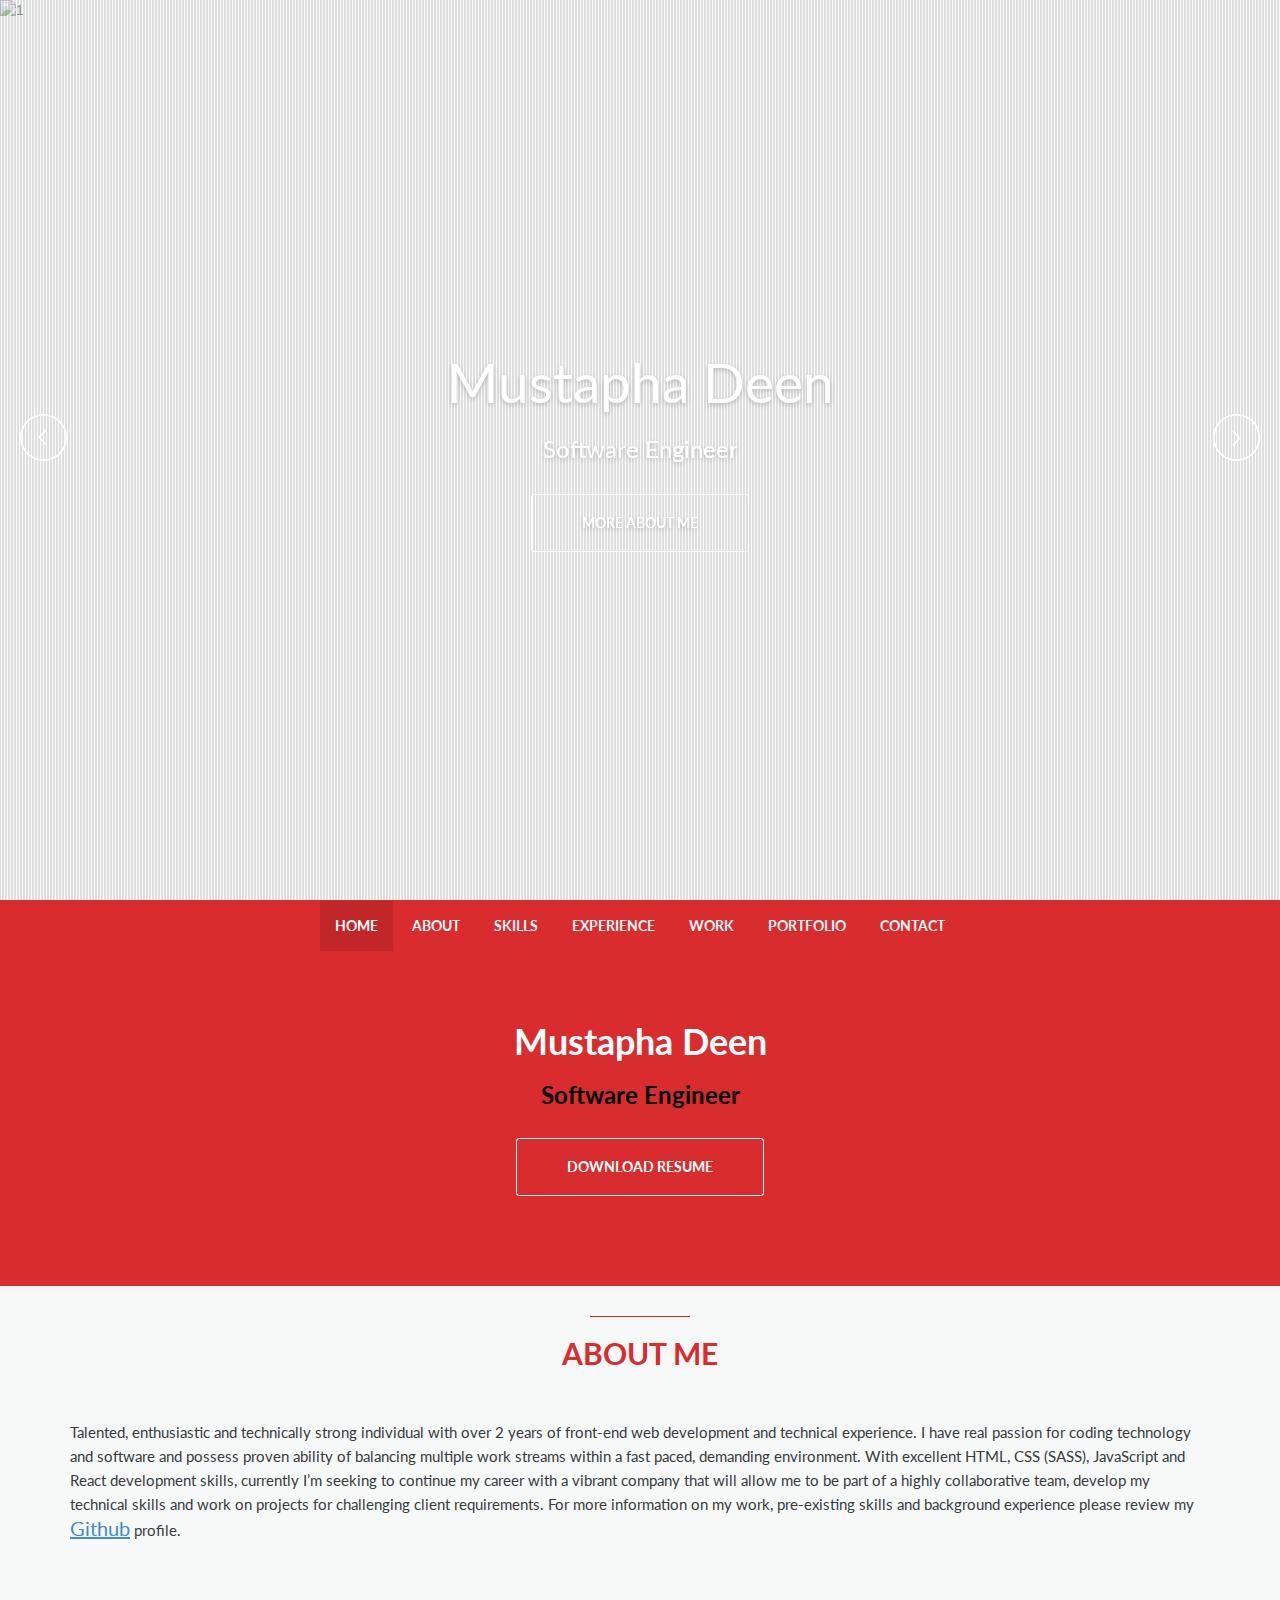
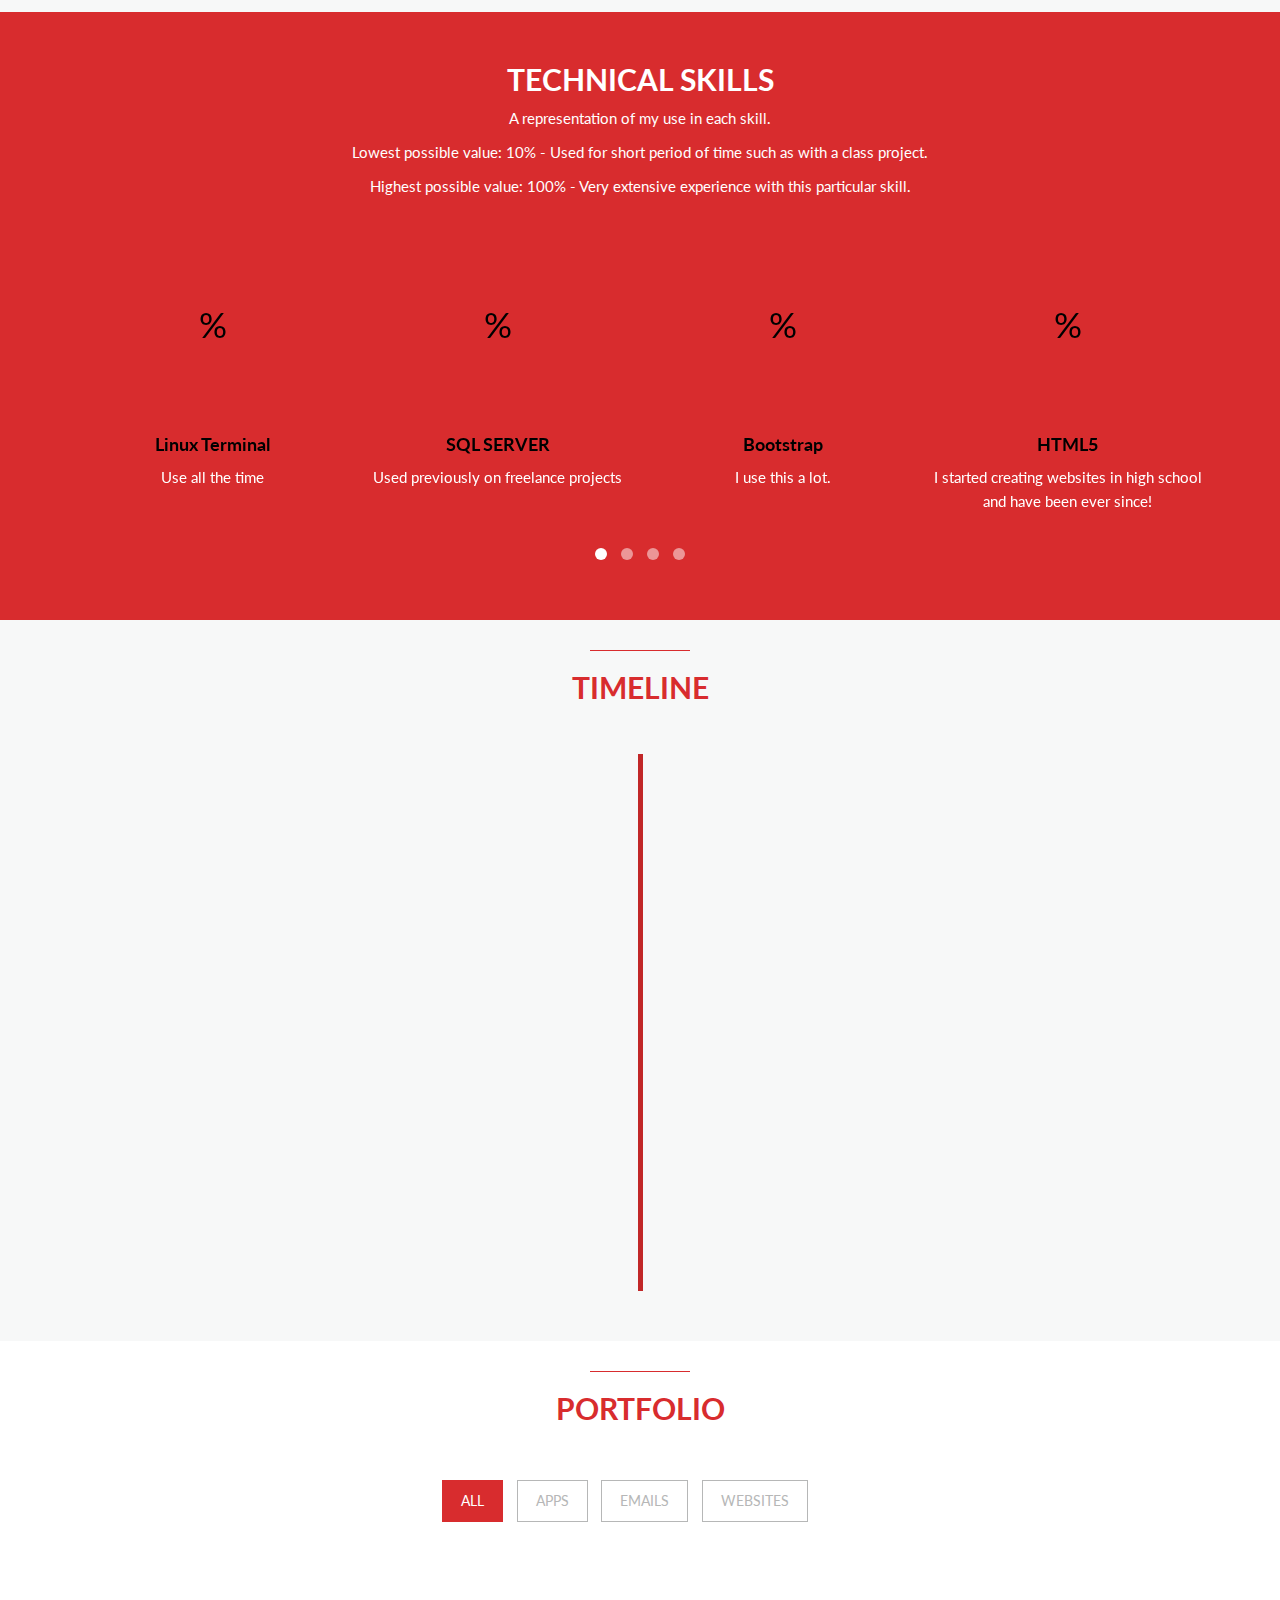
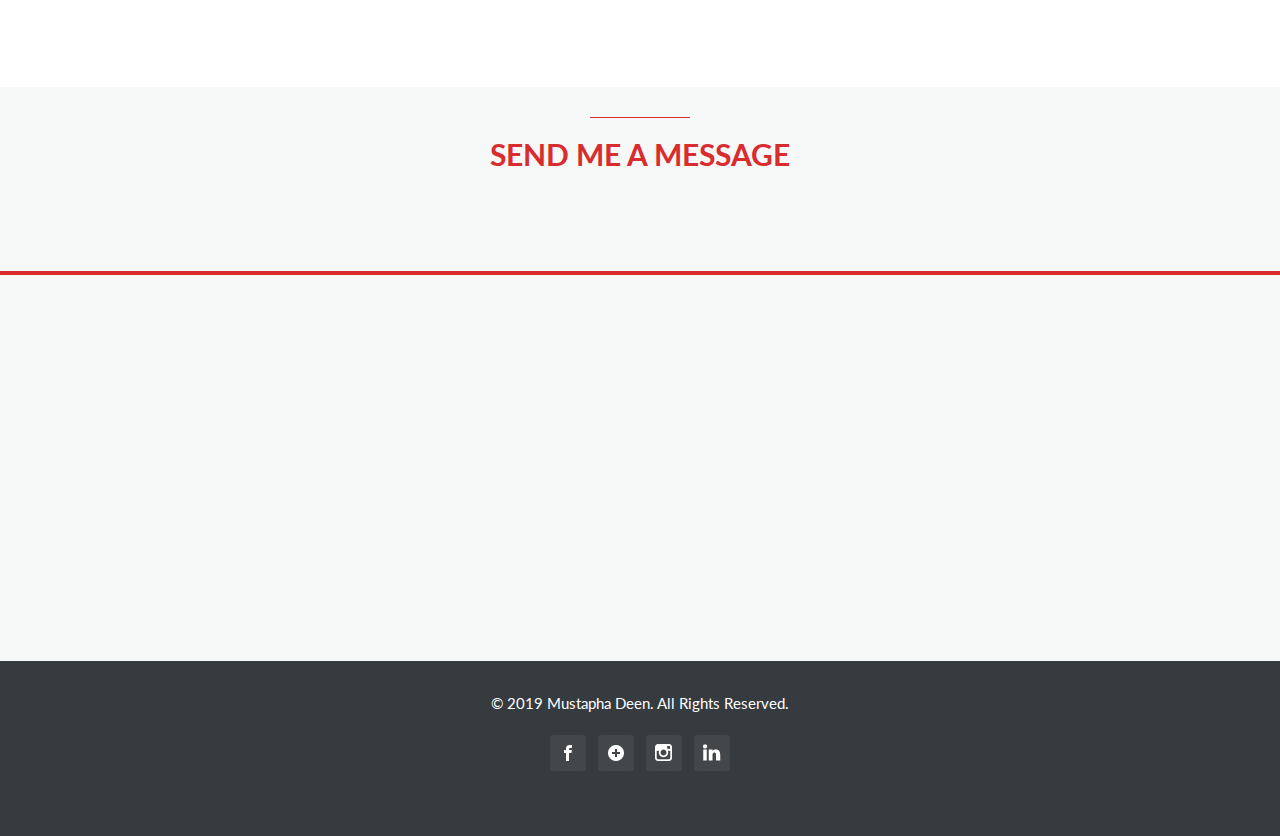
==== commit edbea69e: "3" ====
--- a/public/index.html
+++ b/public/index.html
@@ -102,7 +102,7 @@
 			<div class="heading">
 				<h1>Mustapha Deen</h1>
 				<h3>Software Engineer</h3>
-				<a href="./doc/MDeen-Resume.docx" class="borderBtn">DOWNLOAD RESUME</a>
+				<a href="./doc/MDeen-Resume.pdfbjjjbj" class="borderBtn">DOWNLOAD RESUME</a>
 			</div>
 		</div>
 	</section>
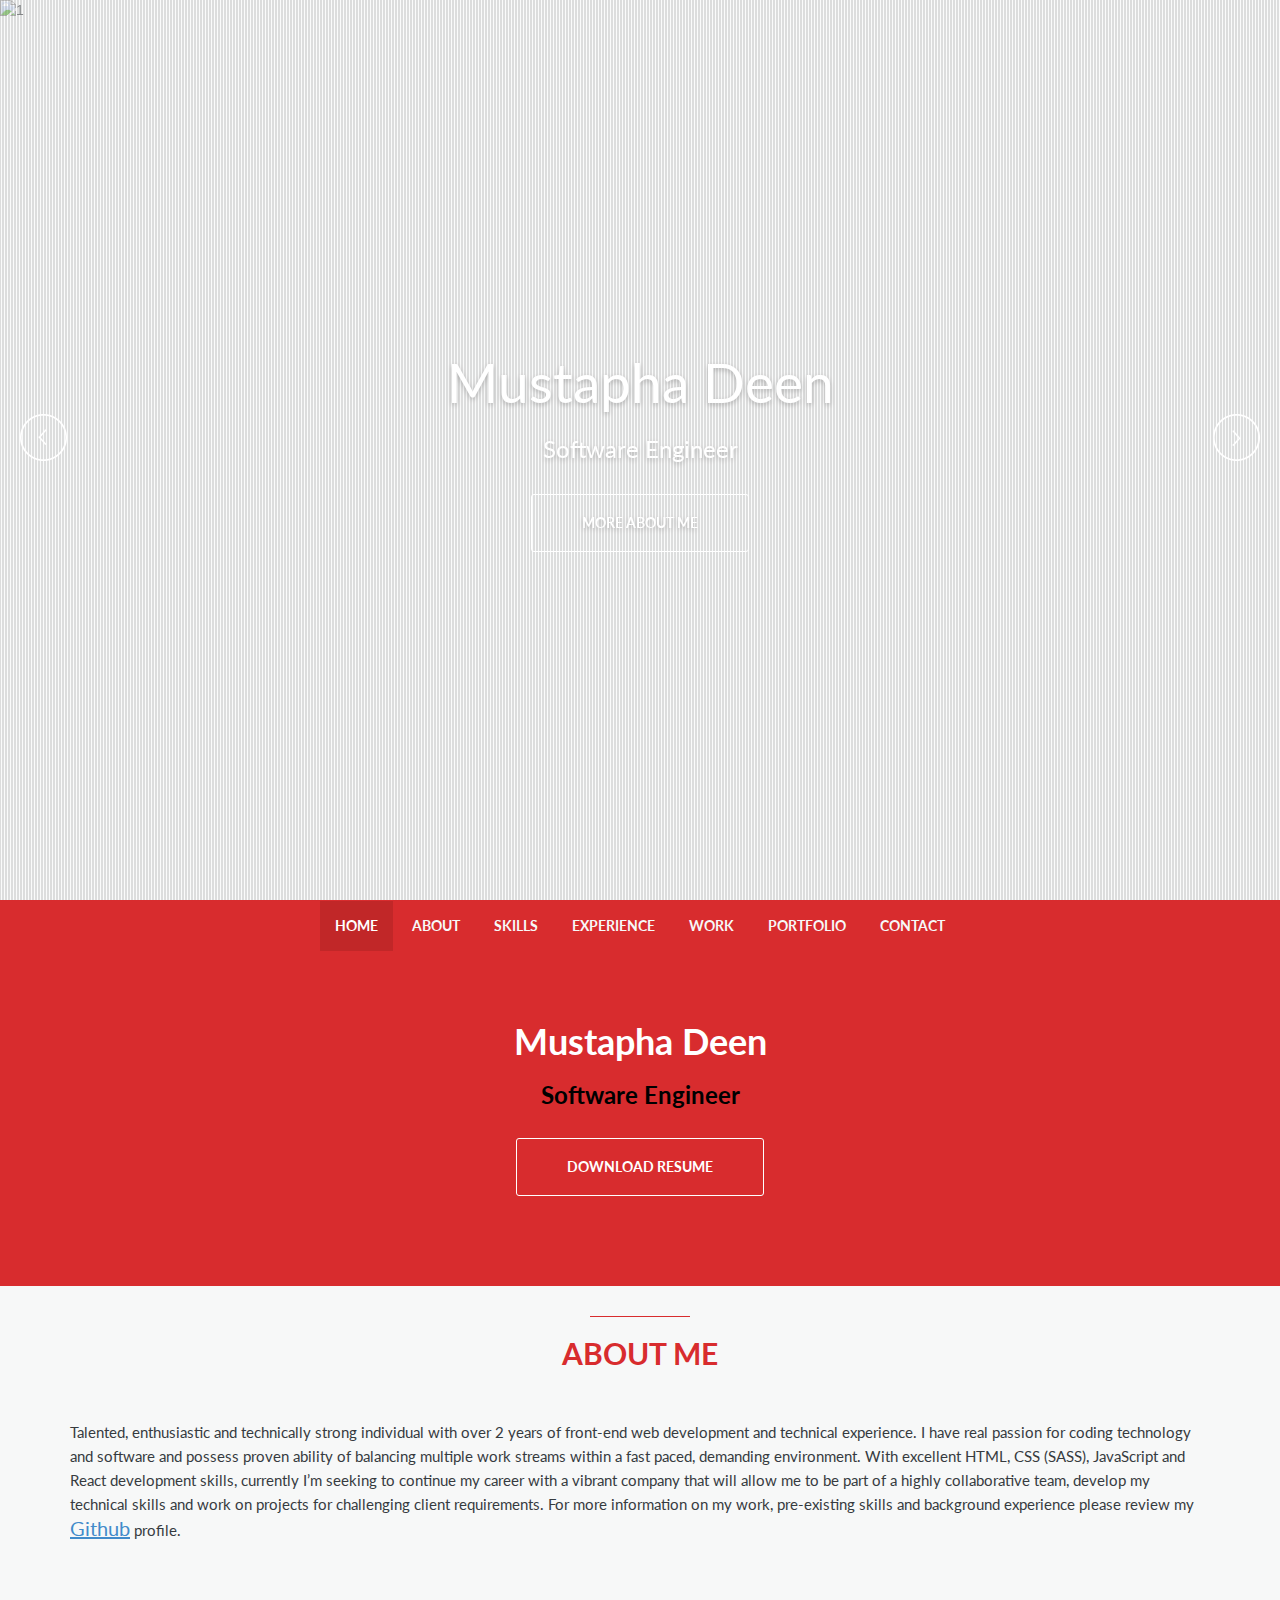
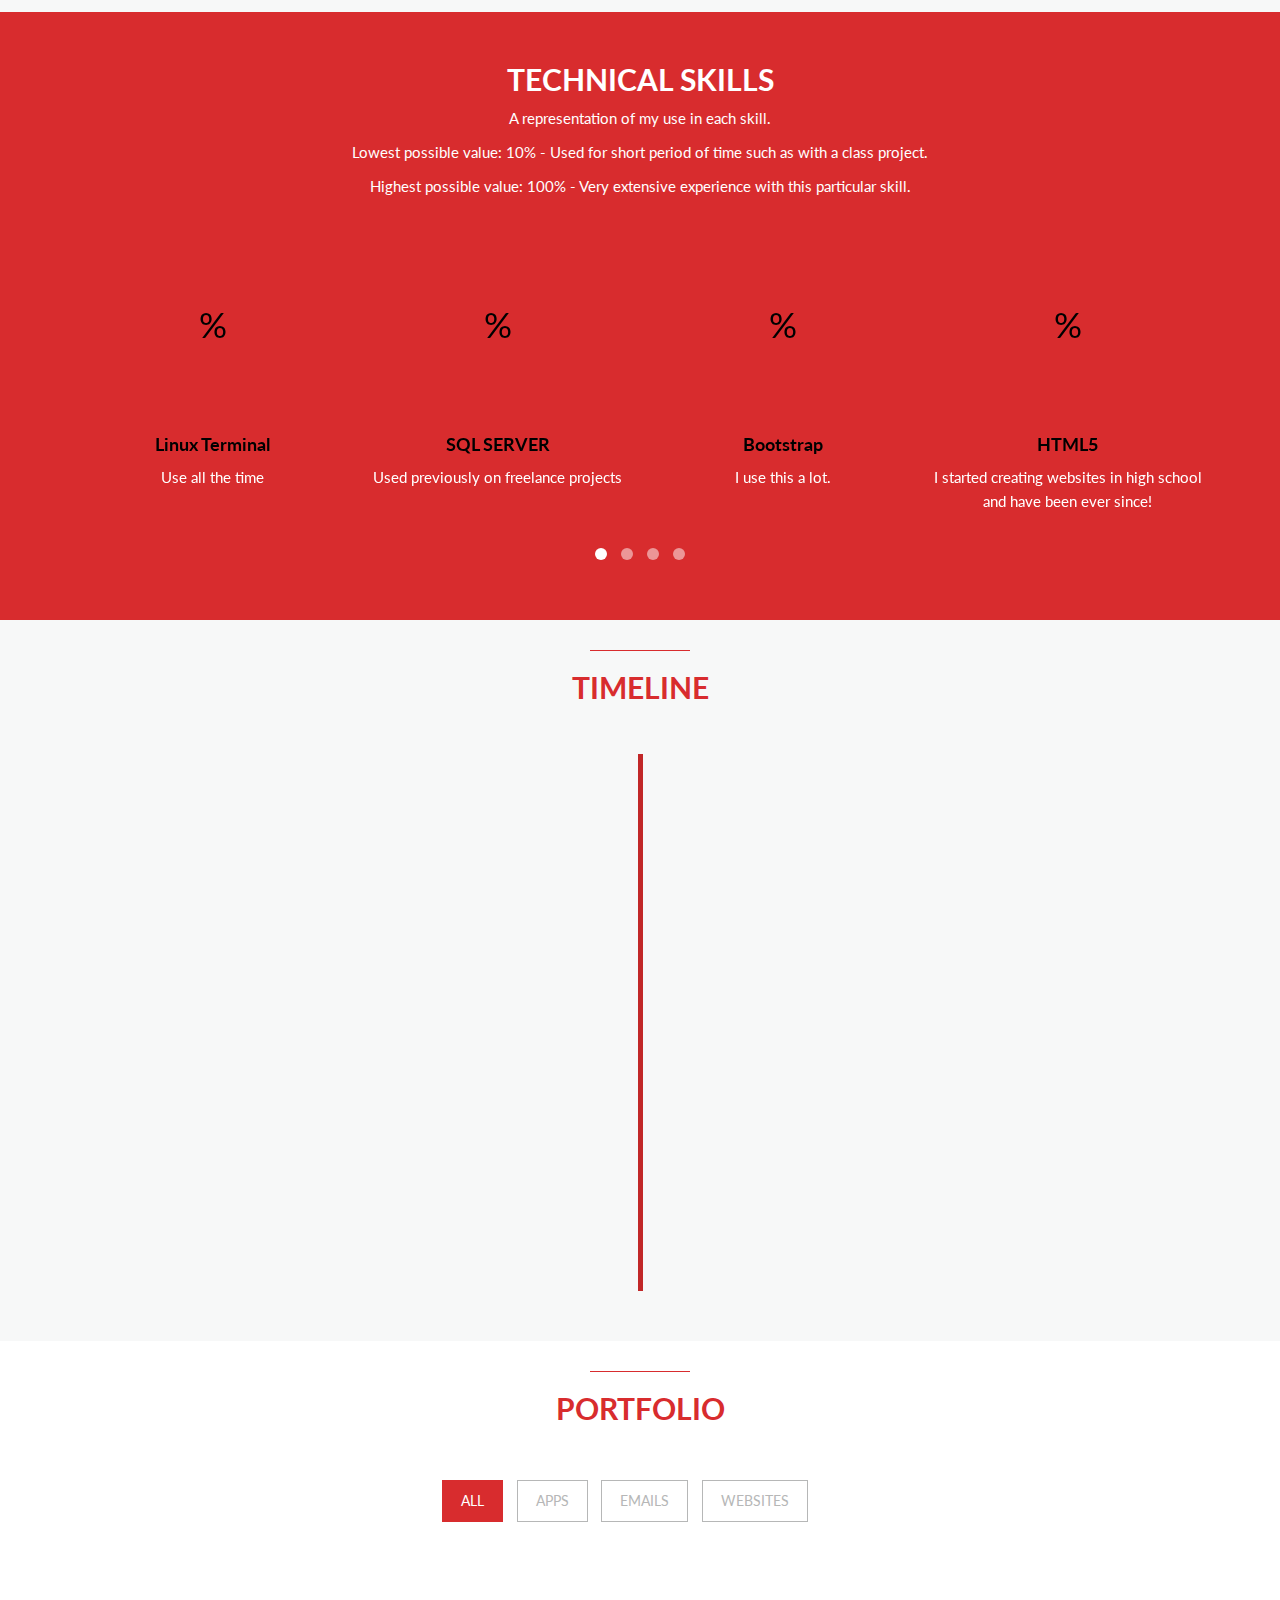
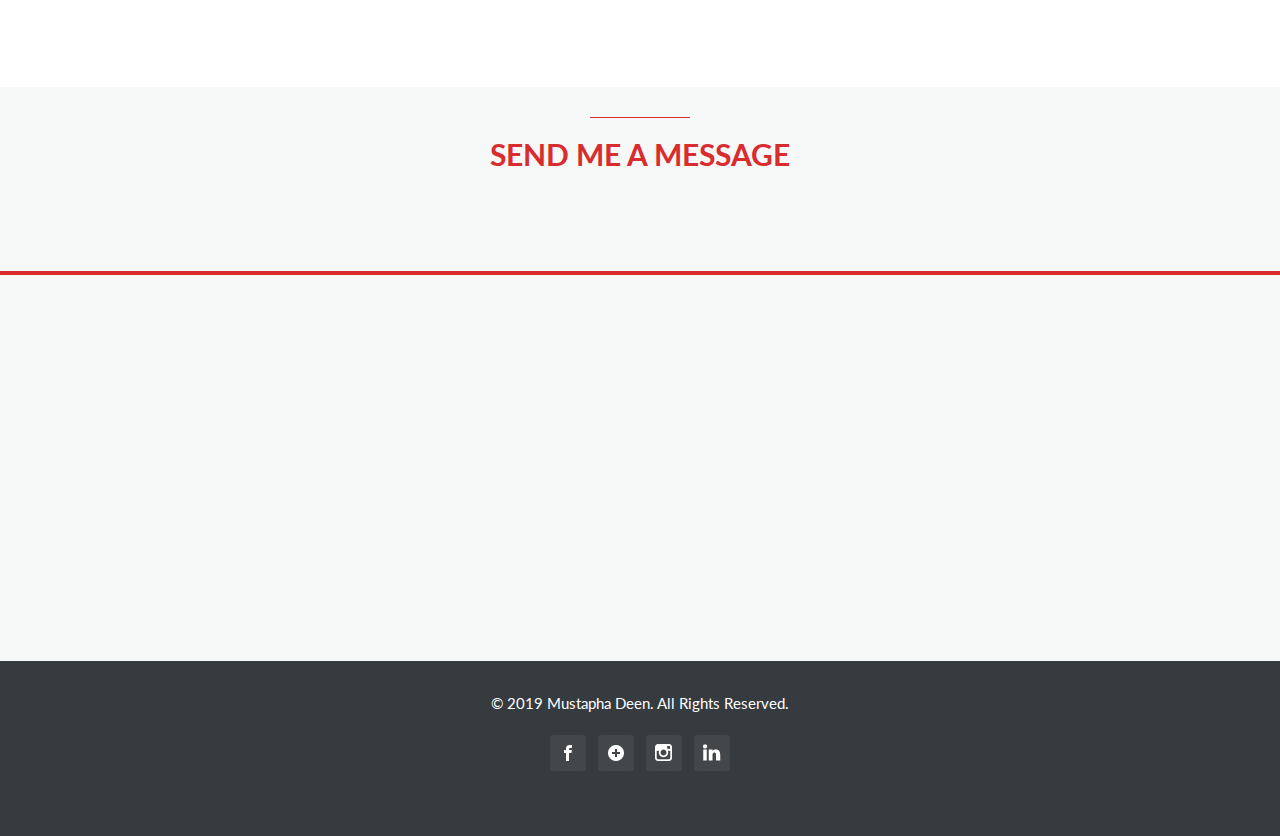
==== commit 3a6a6f9b: "added edited pdf" ====
--- a/public/index.html
+++ b/public/index.html
@@ -102,7 +102,7 @@
 			<div class="heading">
 				<h1>Mustapha Deen</h1>
 				<h3>Software Engineer</h3>
-				<a href="./doc/MDeen-Resume.pdfbjjjbj" class="borderBtn">DOWNLOAD RESUME</a>
+				<a href="./doc/MDeen-Resume.pdf" class="borderBtn">DOWNLOAD RESUME</a>
 			</div>
 		</div>
 	</section>
